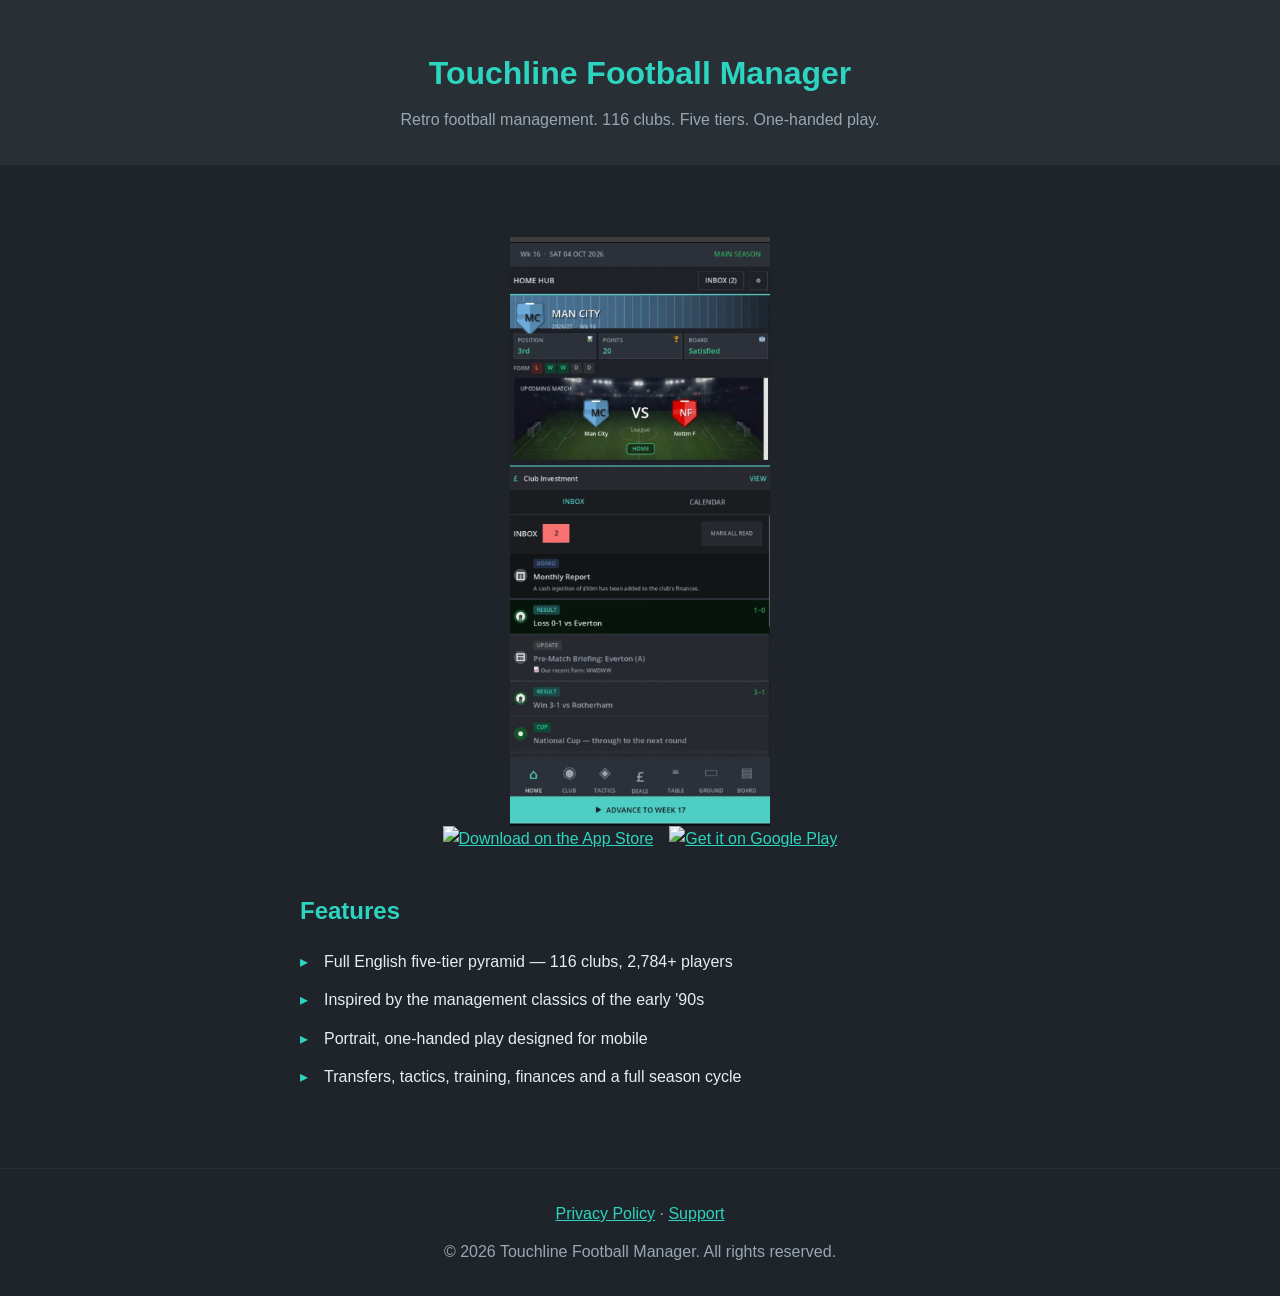
==== index.html @ 82955f27 "Update index.html" ====
<!DOCTYPE html>
<html lang="en">
<head>
  <meta charset="UTF-8">
  <meta name="viewport" content="width=device-width, initial-scale=1.0">
  <title>Touchline Football Manager</title>
  <meta name="description" content="A retro-styled football management game for iOS and Android. Manage your club through the English five-tier pyramid.">
  <link rel="stylesheet" href="style.css?v=3">
</head>
<body>
  <header>
    <h1>Touchline Football Manager</h1>
    <p class="tagline">Retro football management. 116 clubs. Five tiers. One-handed play.</p>
  </header>

  <main>
    <section class="hero">
      <img src="mainscreen.webp" alt="Touchline Football Manager screenshot" class="banner">
      <div class="badges">
        <a href="#"><img src="assets/appstore.svg" alt="Download on the App Store"></a>
        <a href="#"><img src="assets/googleplay.svg" alt="Get it on Google Play"></a>
      </div>
    </section>

    <section class="features">
      <h2>Features</h2>
      <ul>
        <li>Full English five-tier pyramid — 116 clubs, 2,784+ players</li>
        <li>Inspired by the management classics of the early '90s</li>
        <li>Portrait, one-handed play designed for mobile</li>
        <li>Transfers, tactics, training, finances and a full season cycle</li>
      </ul>
    </section>
  </main>

  <footer>
    <nav>
      <a href="privacy.html">Privacy Policy</a> ·
      <a href="support.html">Support</a>
    </nav>
    <p>&copy; 2026 Touchline Football Manager. All rights reserved.</p>
  </footer>
</body>
</html>
---- style.css ----
:root {
  --bg: #1e2429;
  --panel: #283036;
  --teal: #2dd4bf;
  --text: #e8edf1;
  --muted: #9aa6b1;
}
* { box-sizing: border-box; margin: 0; padding: 0; }
body {
  font-family: -apple-system, BlinkMacSystemFont, "Segoe UI", Roboto, sans-serif;
  background: var(--bg);
  color: var(--text);
  line-height: 1.6;
}
header {
  text-align: center;
  padding: 3rem 1rem 2rem;
  background: var(--panel);
}
header h1 { color: var(--teal); font-size: 2rem; }
.tagline { color: var(--muted); margin-top: .5rem; }
main { max-width: 720px; margin: 0 auto; padding: 2rem 1.25rem; }
.banner { width: 260px; max-width: 100%; height: auto; display: block; margin: 0 auto; }
.badges { display: flex; gap: 1rem; justify-content: center; flex-wrap: wrap; }
.badges img { height: 48px; }
section { margin: 2.5rem 0; }
h2 { color: var(--teal); margin-bottom: .75rem; }
ul { list-style: none; }
li { padding: .4rem 0; padding-left: 1.5rem; position: relative; }
li::before { content: "▸"; color: var(--teal); position: absolute; left: 0; }
.doc h2 { margin-top: 1.5rem; }
.doc p { margin: .6rem 0; }
a { color: var(--teal); }
footer {
  text-align: center;
  padding: 2rem 1rem;
  color: var(--muted);
  border-top: 1px solid var(--panel);
}
footer nav { margin-bottom: .75rem; }
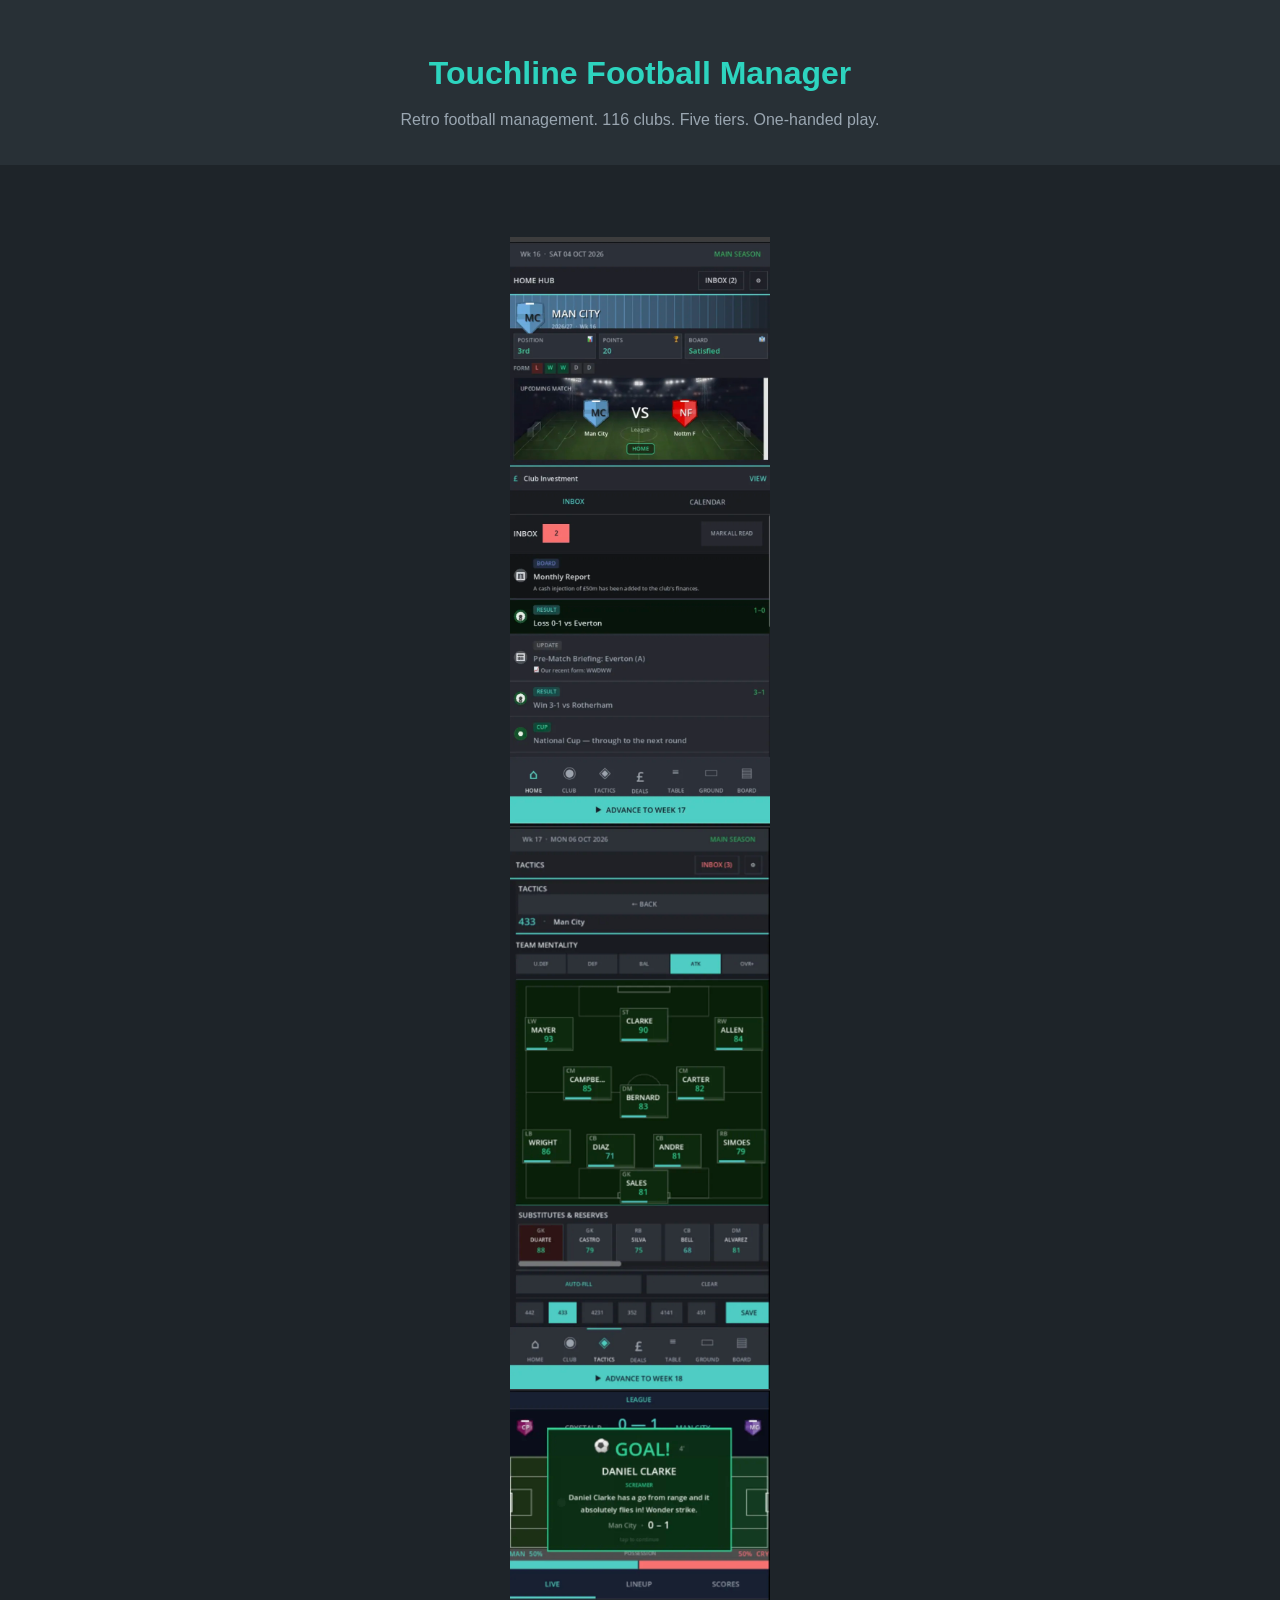
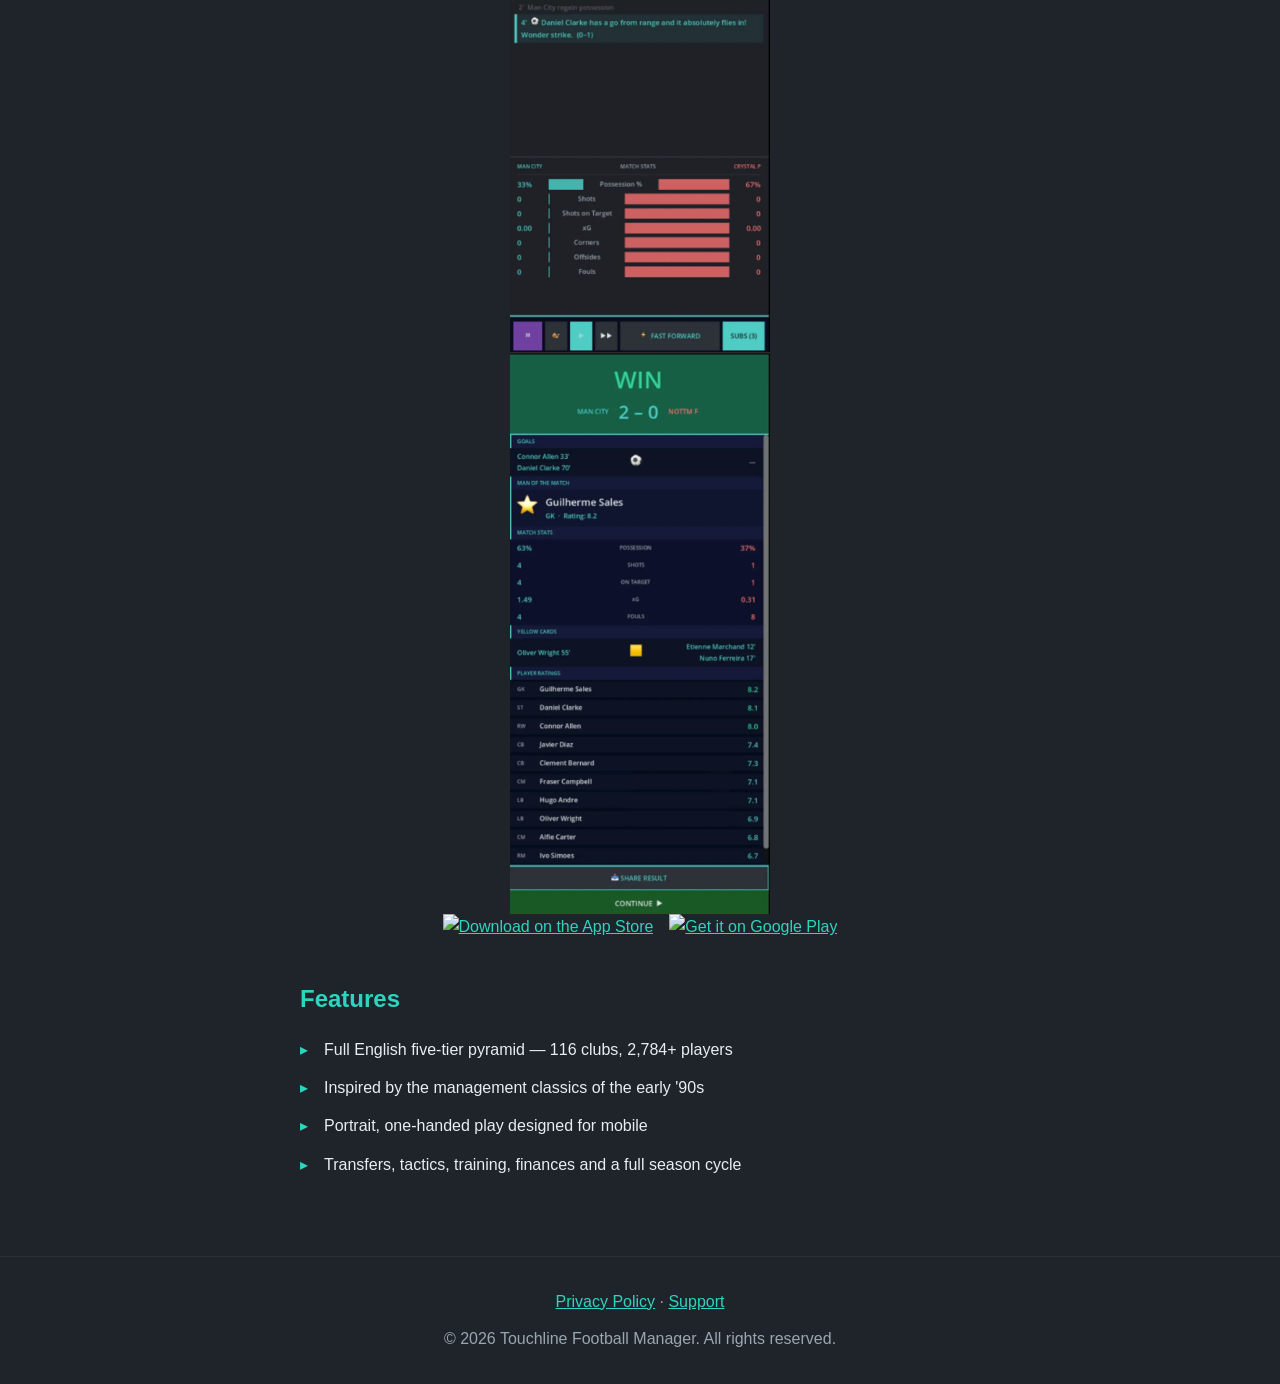
==== commit 06a745e8: "Update index.html" ====
--- a/index.html
+++ b/index.html
@@ -16,6 +16,9 @@
   <main>
     <section class="hero">
       <img src="mainscreen.webp" alt="Touchline Football Manager screenshot" class="banner">
+      <img src="tactics.webp" alt="Touchline Football Manager screenshot" class="banner">
+      <img src="goal.webp" alt="Touchline Football Manager screenshot" class="banner">
+      <img src="result.webp" alt="Touchline Football Manager screenshot" class="banner">
       <div class="badges">
         <a href="#"><img src="assets/appstore.svg" alt="Download on the App Store"></a>
         <a href="#"><img src="assets/googleplay.svg" alt="Get it on Google Play"></a>
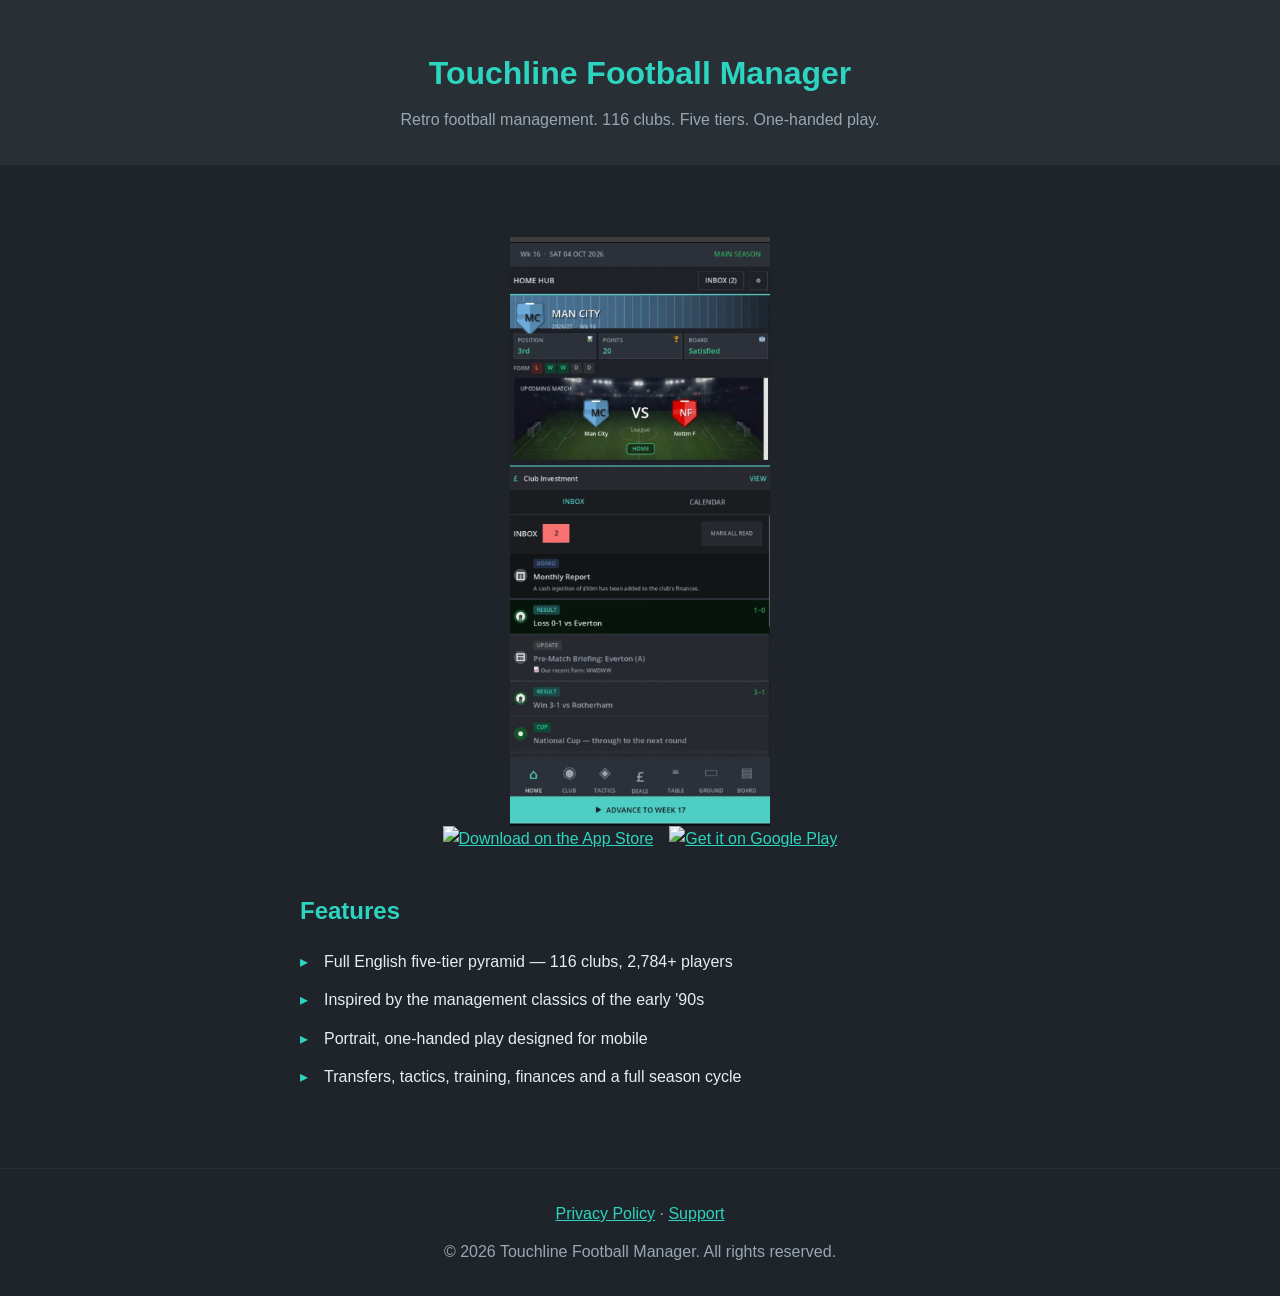
==== commit a7c289e7: "Update index.html" ====
--- a/index.html
+++ b/index.html
@@ -16,9 +16,9 @@
   <main>
     <section class="hero">
       <img src="mainscreen.webp" alt="Touchline Football Manager screenshot" class="banner">
-      <img src="tactics.webp" alt="Touchline Football Manager screenshot" class="banner">
+      <!-- <img src="tactics.webp" alt="Touchline Football Manager screenshot" class="banner">
       <img src="goal.webp" alt="Touchline Football Manager screenshot" class="banner">
-      <img src="result.webp" alt="Touchline Football Manager screenshot" class="banner">
+      <img src="result.webp" alt="Touchline Football Manager screenshot" class="banner"> -->
       <div class="badges">
         <a href="#"><img src="assets/appstore.svg" alt="Download on the App Store"></a>
         <a href="#"><img src="assets/googleplay.svg" alt="Get it on Google Play"></a>
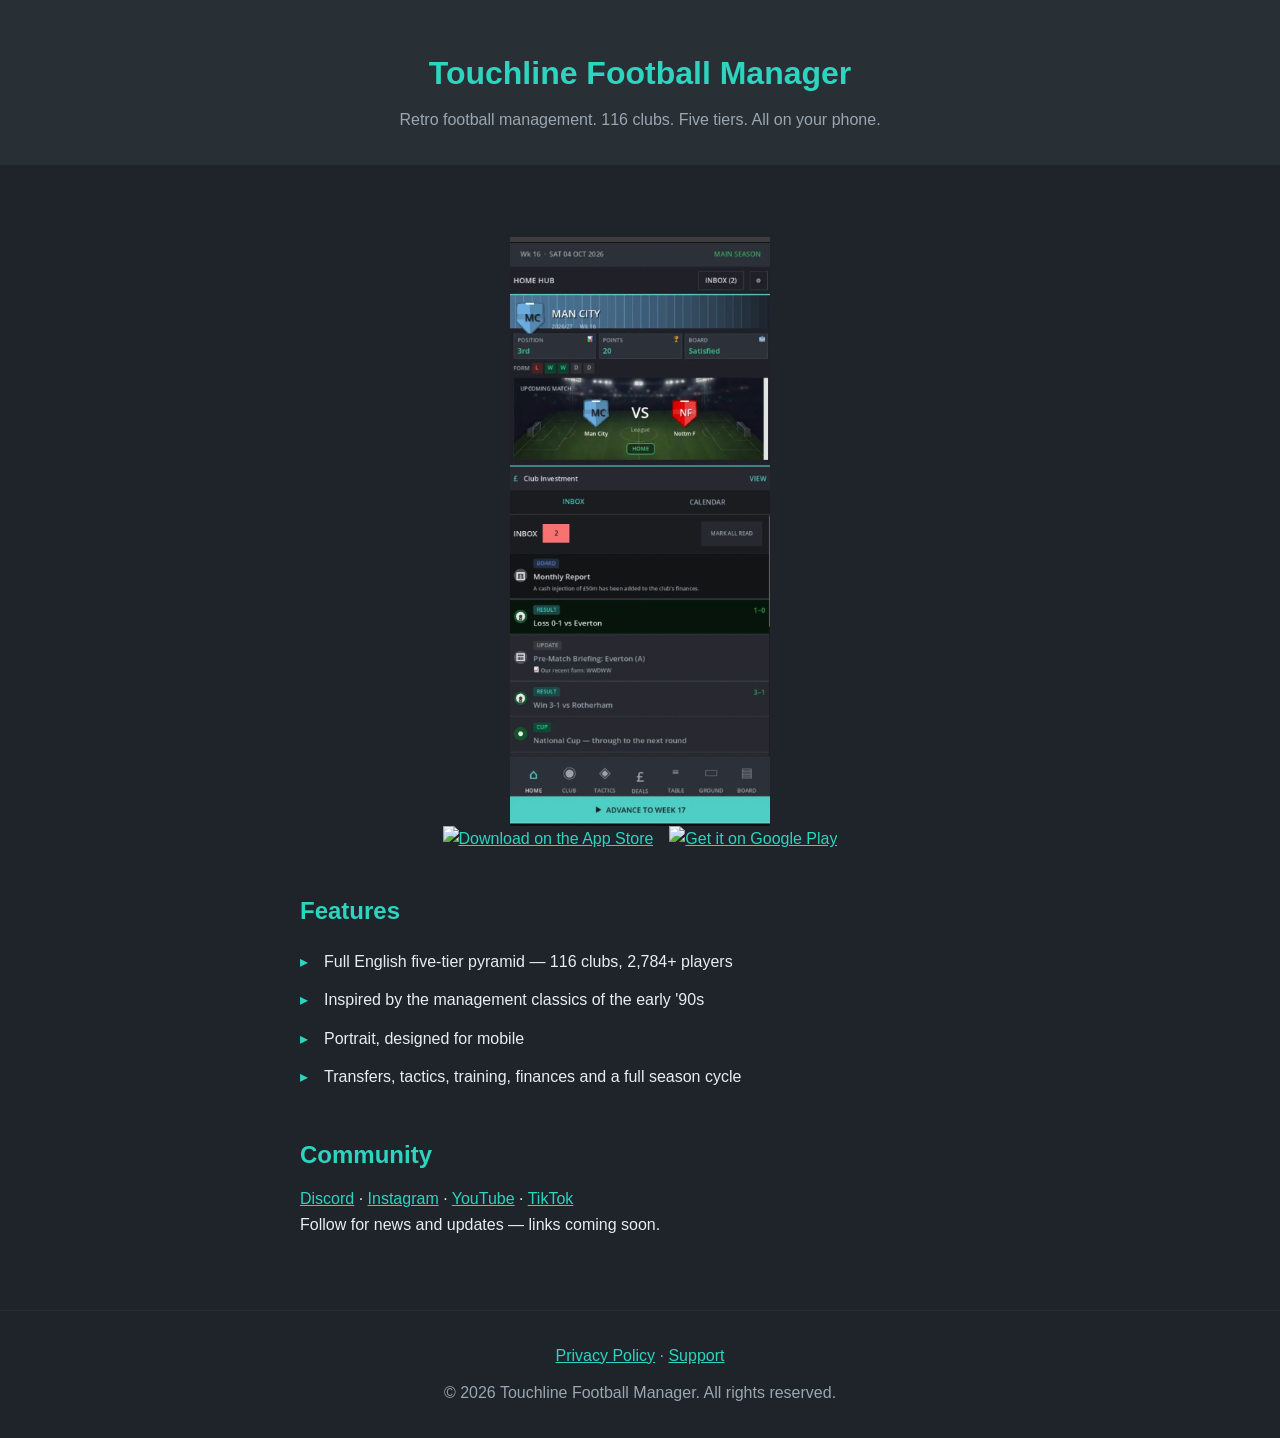
==== commit 12e6e3f5: "Update index.html" ====
--- a/index.html
+++ b/index.html
@@ -10,9 +10,8 @@
 <body>
   <header>
     <h1>Touchline Football Manager</h1>
-    <p class="tagline">Retro football management. 116 clubs. Five tiers. One-handed play.</p>
+    <p class="tagline">Retro football management. 116 clubs. Five tiers. All on your phone.</p>
   </header>
-
   <main>
     <section class="hero">
       <img src="mainscreen.webp" alt="Touchline Football Manager screenshot" class="banner">
@@ -24,18 +23,31 @@
         <a href="#"><img src="assets/googleplay.svg" alt="Get it on Google Play"></a>
       </div>
     </section>
-
     <section class="features">
       <h2>Features</h2>
       <ul>
         <li>Full English five-tier pyramid — 116 clubs, 2,784+ players</li>
         <li>Inspired by the management classics of the early '90s</li>
-        <li>Portrait, one-handed play designed for mobile</li>
+        <li>Portrait, designed for mobile</li>
         <li>Transfers, tactics, training, finances and a full season cycle</li>
       </ul>
     </section>
+
+    <!-- SOCIAL LINKS — visible now. Replace each href="#" with the real URL
+         once the account exists. Order = priority (Discord first). Delete any
+         platform you won't use. To use icons instead of text later, swap the
+         link text for <img src="assets/discord.svg" alt="Discord">. -->
+    <section class="social">
+      <h2>Community</h2>
+      <nav class="social-links">
+        <a href="#">Discord</a> ·
+        <a href="#">Instagram</a> ·
+        <a href="#">YouTube</a> ·
+        <a href="#">TikTok</a>
+      </nav>
+      <p class="social-note">Follow for news and updates — links coming soon.</p>
+    </section>
   </main>
-
   <footer>
     <nav>
       <a href="privacy.html">Privacy Policy</a> ·
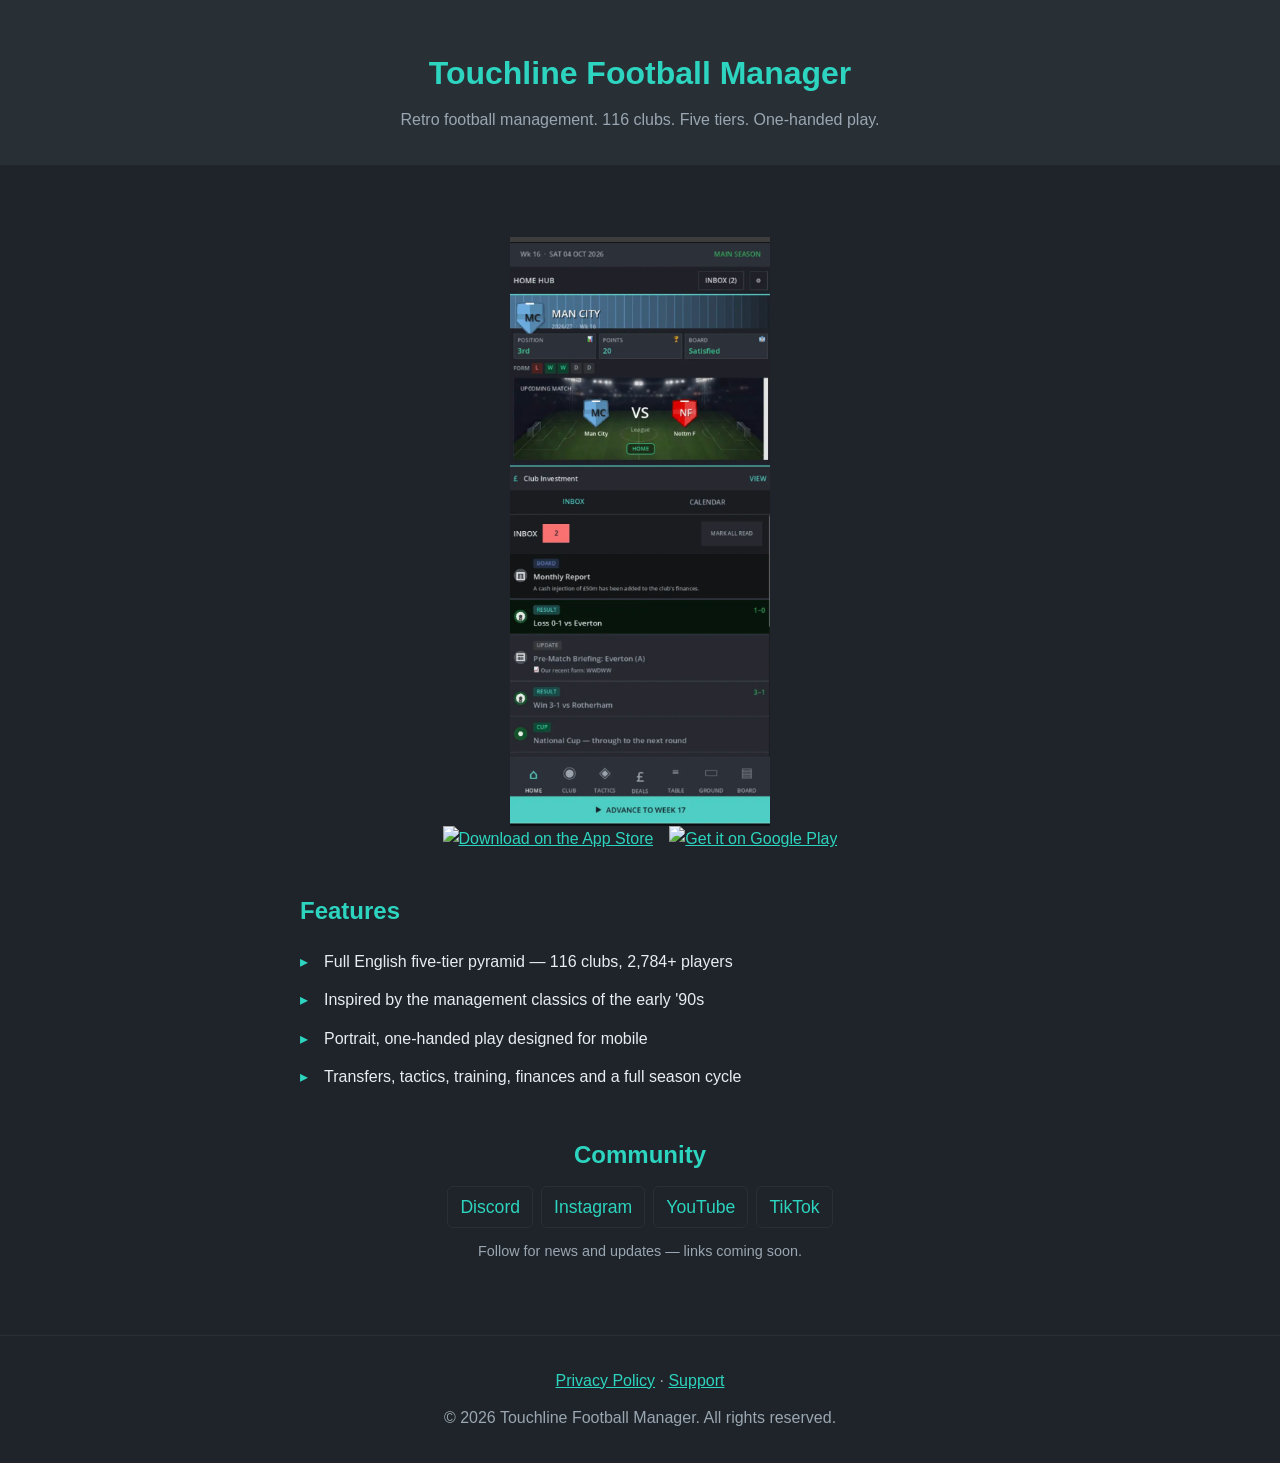
==== commit 1b51b493: "Update index.html" ====
--- a/index.html
+++ b/index.html
@@ -10,7 +10,7 @@
 <body>
   <header>
     <h1>Touchline Football Manager</h1>
-    <p class="tagline">Retro football management. 116 clubs. Five tiers. All on your phone.</p>
+    <p class="tagline">Retro football management. 116 clubs. Five tiers. One-handed play.</p>
   </header>
   <main>
     <section class="hero">
@@ -28,7 +28,7 @@
       <ul>
         <li>Full English five-tier pyramid — 116 clubs, 2,784+ players</li>
         <li>Inspired by the management classics of the early '90s</li>
-        <li>Portrait, designed for mobile</li>
+        <li>Portrait, one-handed play designed for mobile</li>
         <li>Transfers, tactics, training, finances and a full season cycle</li>
       </ul>
     </section>
@@ -40,9 +40,9 @@
     <section class="social">
       <h2>Community</h2>
       <nav class="social-links">
-        <a href="#">Discord</a> ·
-        <a href="#">Instagram</a> ·
-        <a href="#">YouTube</a> ·
+        <a href="#">Discord</a>
+        <a href="#">Instagram</a>
+        <a href="#">YouTube</a>
         <a href="#">TikTok</a>
       </nav>
       <p class="social-note">Follow for news and updates — links coming soon.</p>
--- a/style.css
+++ b/style.css
@@ -31,6 +31,7 @@
 .doc h2 { margin-top: 1.5rem; }
 .doc p { margin: .6rem 0; }
 a { color: var(--teal); }
+a:hover { color: var(--text); }
 footer {
   text-align: center;
   padding: 2rem 1rem;
@@ -38,3 +39,34 @@
   border-top: 1px solid var(--panel);
 }
 footer nav { margin-bottom: .75rem; }
+
+/* Community / social links */
+.social { text-align: center; }
+.social-links {
+  display: flex;
+  gap: .5rem;
+  justify-content: center;
+  align-items: center;
+  flex-wrap: wrap;
+  font-size: 1.1rem;
+}
+.social-links a {
+  padding: .35rem .75rem;
+  border: 1px solid var(--panel);
+  border-radius: 6px;
+  text-decoration: none;
+  transition: border-color .15s ease, color .15s ease;
+}
+.social-links a:hover {
+  color: var(--text);
+  border-color: var(--teal);
+}
+/* The "·" separators between links — hidden since each link is now a pill */
+.social-links { }
+.social-note {
+  color: var(--muted);
+  font-size: .9rem;
+  margin-top: .75rem;
+}
+/* If you switch to icon images later: */
+.social-links img { height: 28px; width: 28px; display: block; }
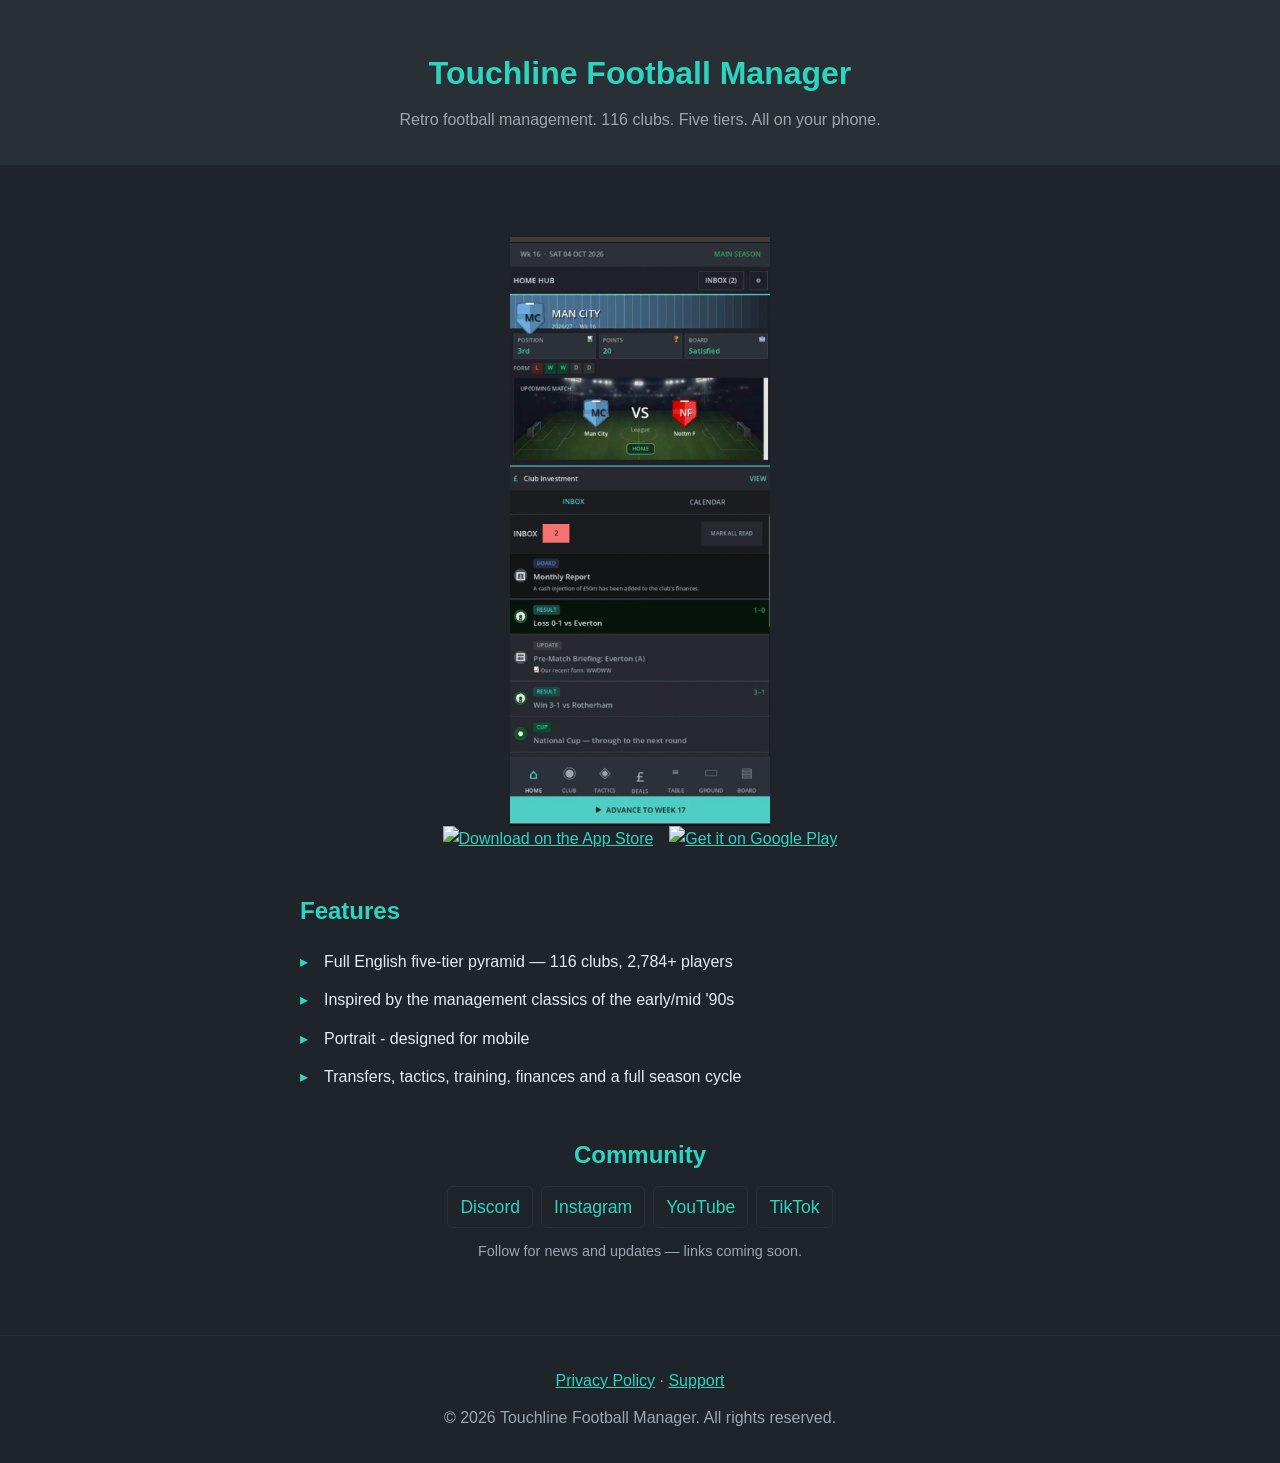
==== commit 89d01d43: "Update index.html" ====
--- a/index.html
+++ b/index.html
@@ -10,7 +10,7 @@
 <body>
   <header>
     <h1>Touchline Football Manager</h1>
-    <p class="tagline">Retro football management. 116 clubs. Five tiers. One-handed play.</p>
+    <p class="tagline">Retro football management. 116 clubs. Five tiers. All on your phone.</p>
   </header>
   <main>
     <section class="hero">
@@ -27,8 +27,8 @@
       <h2>Features</h2>
       <ul>
         <li>Full English five-tier pyramid — 116 clubs, 2,784+ players</li>
-        <li>Inspired by the management classics of the early '90s</li>
-        <li>Portrait, one-handed play designed for mobile</li>
+        <li>Inspired by the management classics of the early/mid '90s</li>
+        <li>Portrait - designed for mobile</li>
         <li>Transfers, tactics, training, finances and a full season cycle</li>
       </ul>
     </section>
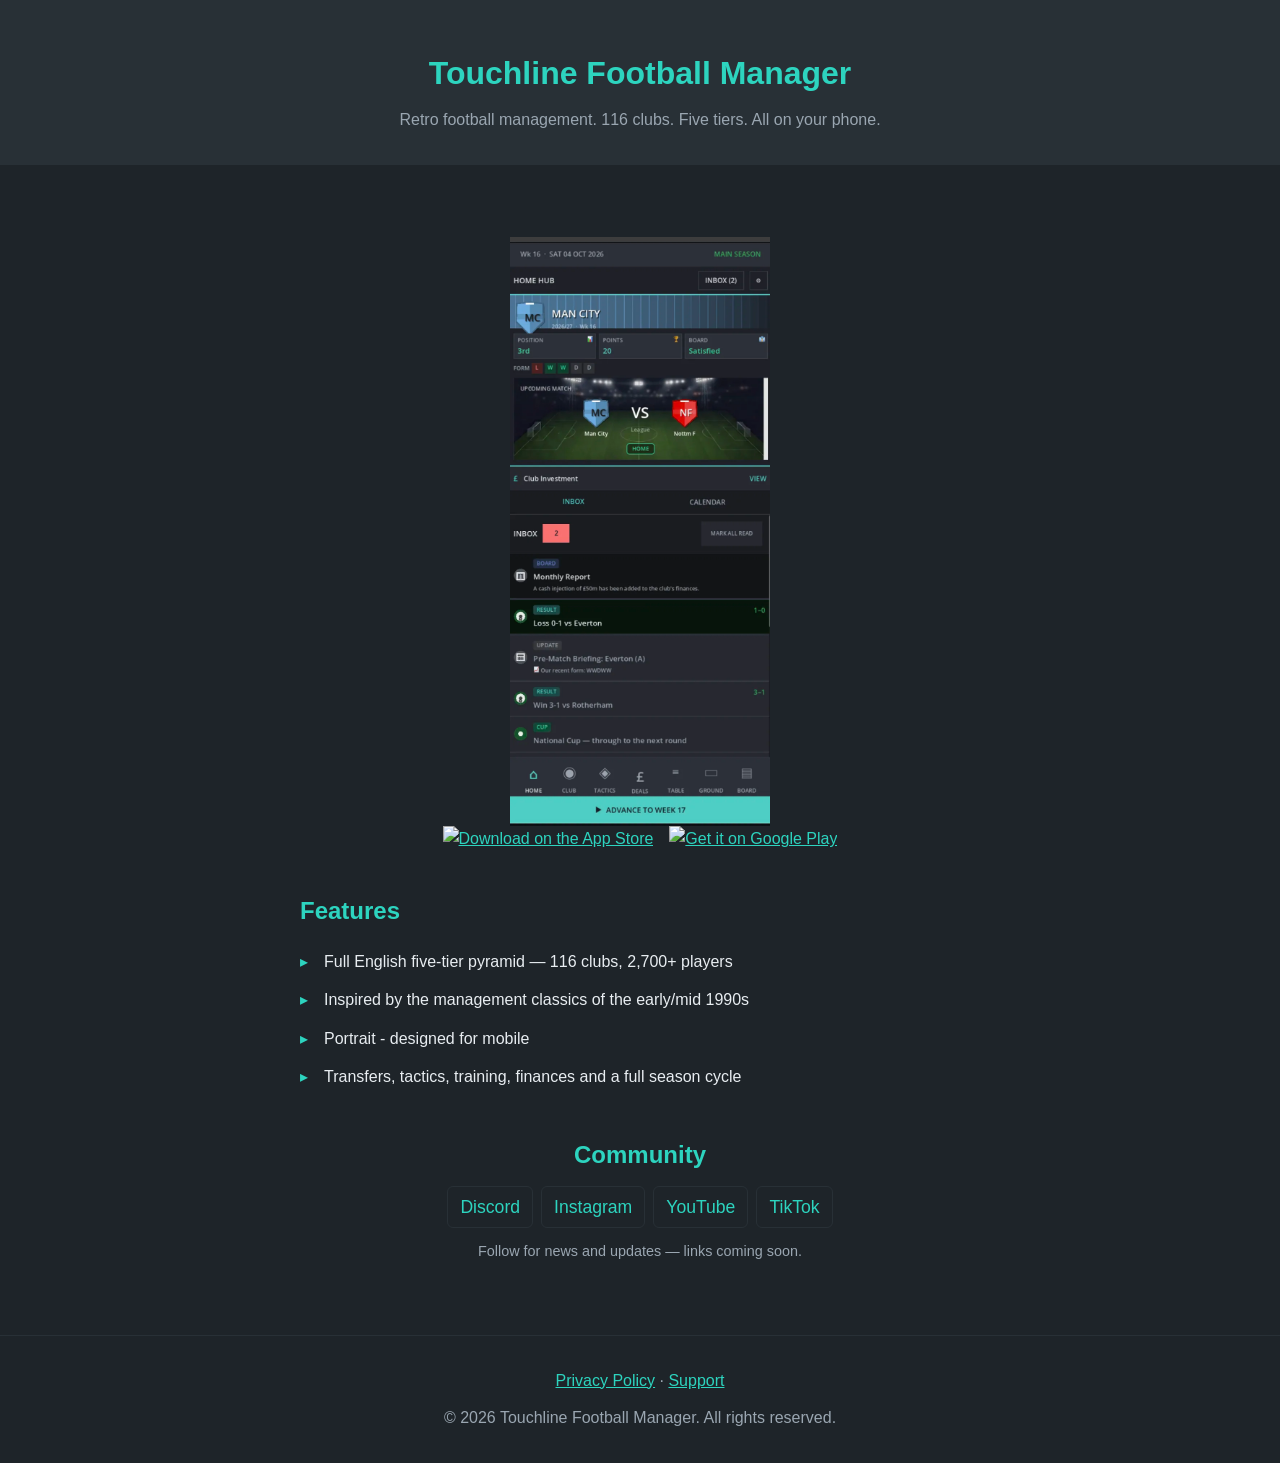
==== commit 8796941a: "Update index.html" ====
--- a/index.html
+++ b/index.html
@@ -26,8 +26,8 @@
     <section class="features">
       <h2>Features</h2>
       <ul>
-        <li>Full English five-tier pyramid — 116 clubs, 2,784+ players</li>
-        <li>Inspired by the management classics of the early/mid '90s</li>
+        <li>Full English five-tier pyramid — 116 clubs, 2,700+ players</li>
+        <li>Inspired by the management classics of the early/mid 1990s</li>
         <li>Portrait - designed for mobile</li>
         <li>Transfers, tactics, training, finances and a full season cycle</li>
       </ul>
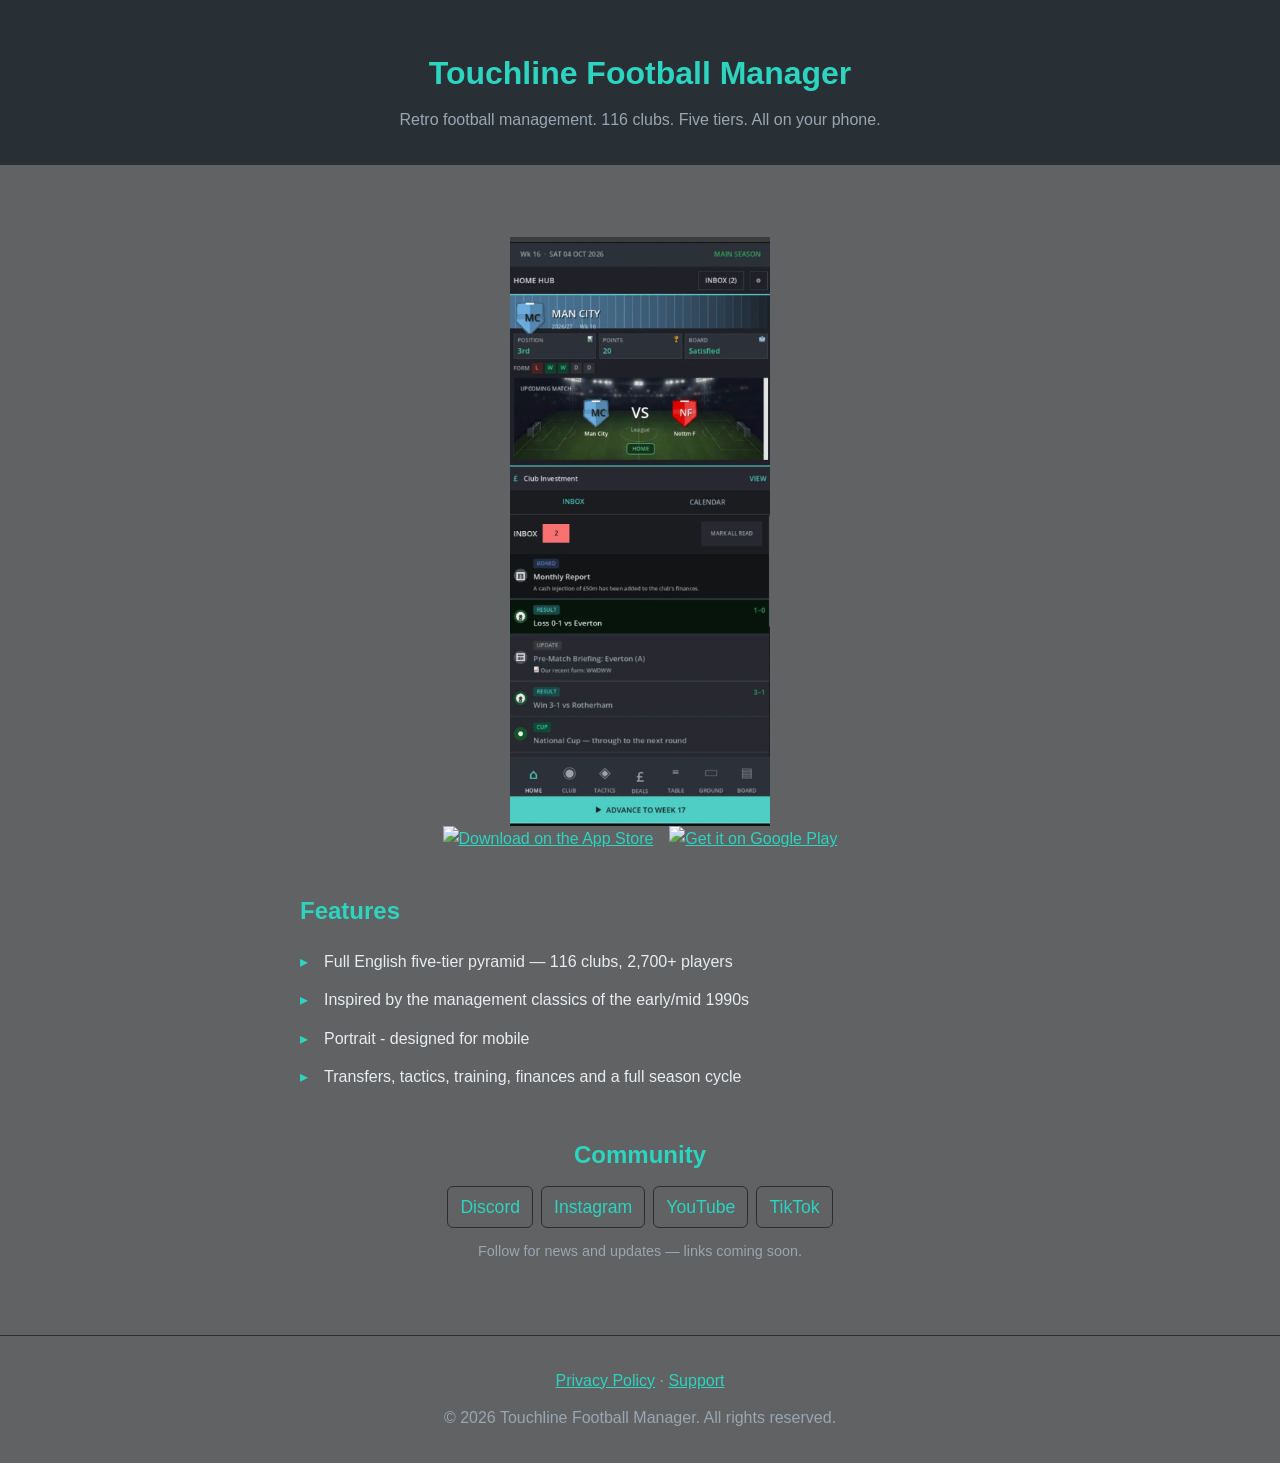
==== commit 381fc820: "Update index.html" ====
--- a/index.html
+++ b/index.html
@@ -5,7 +5,7 @@
   <meta name="viewport" content="width=device-width, initial-scale=1.0">
   <title>Touchline Football Manager</title>
   <meta name="description" content="A retro-styled football management game for iOS and Android. Manage your club through the English five-tier pyramid.">
-  <link rel="stylesheet" href="style.css?v=3">
+  <link rel="stylesheet" href="style.css?v=4">
 </head>
 <body>
   <header>
--- a/style.css
+++ b/style.css
@@ -1,5 +1,5 @@
 :root {
-  --bg: #1e2429;
+  --bg: #606264;
   --panel: #283036;
   --teal: #2dd4bf;
   --text: #e8edf1;
